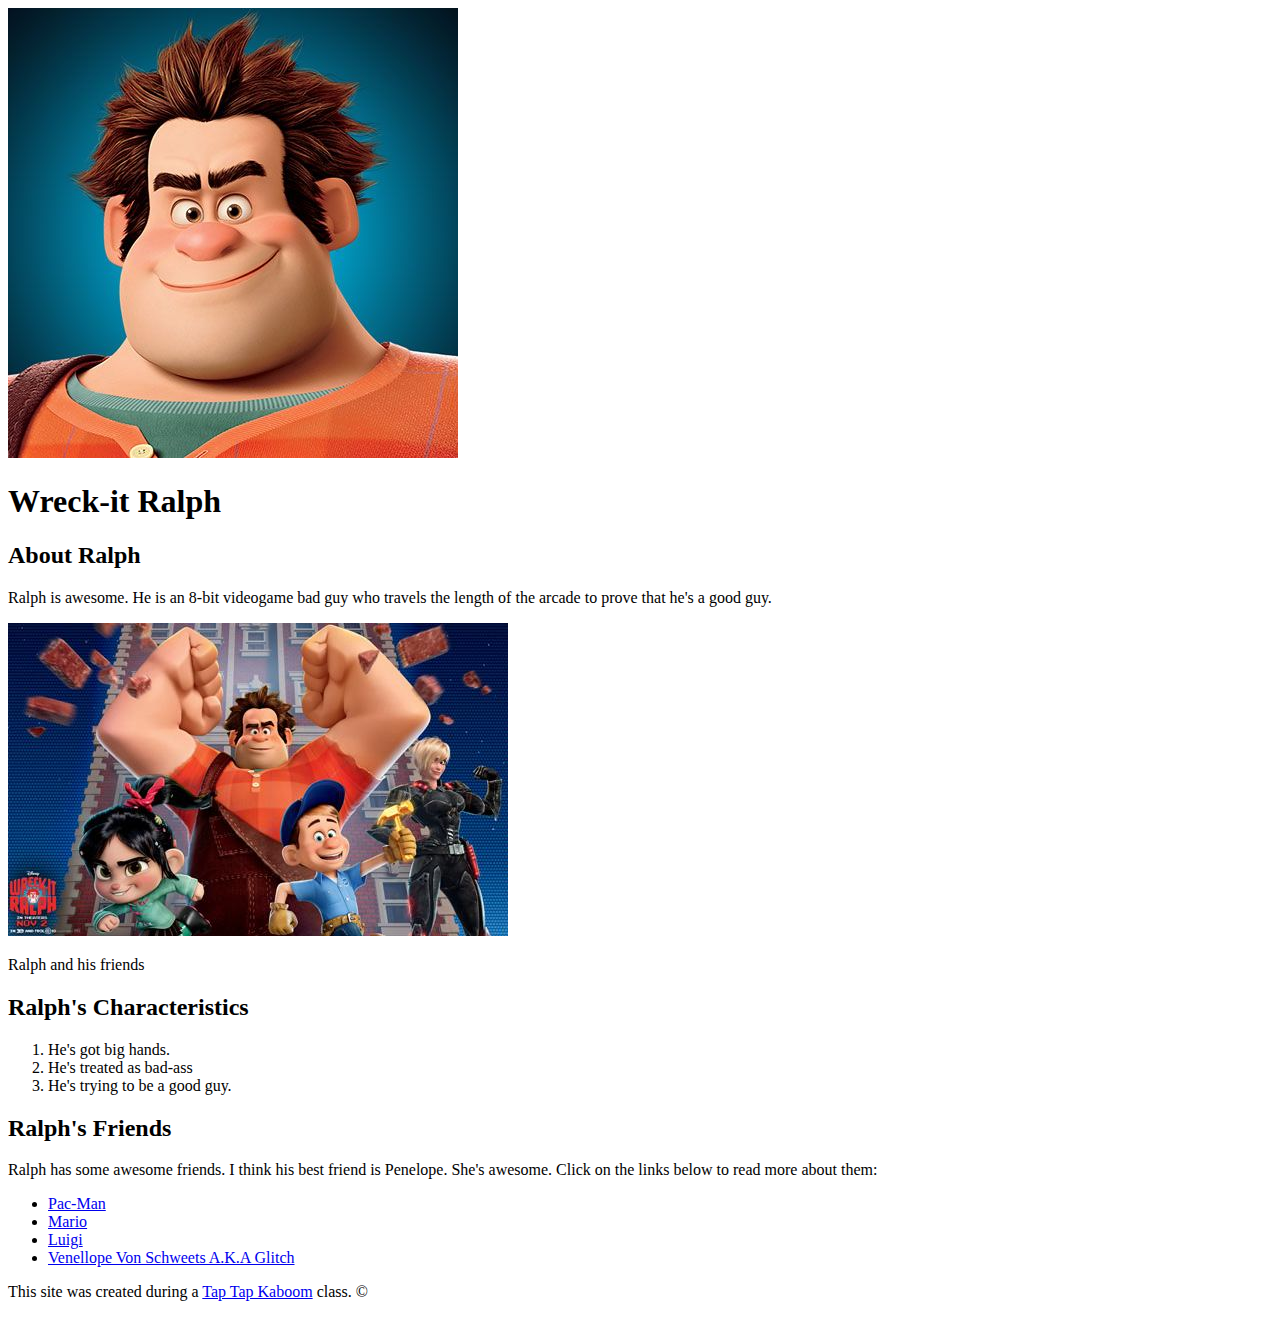
==== index.html @ 32a8f6d9 "Added our character's index.html file and a few images." ====
<!DOCTYPE html>
<html>
<head>
	<title>Wreck-it Ralph</title>
	<link rel="icon" href="img/ralph-avatar.jpg">
	<!-- The link rel="icon" puts a little icon next to the header that shows on the browser icon. This is called a Faveicon. Works best with square images. You can resize the image and crop it to make it work better. -->
</head>
<body>
	<!-- header element -->
	<header>
		<img src="img/ralph-avatar.jpg">
		<h1>Wreck-it Ralph</h1>
	</header>

	<!-- main element -->
	<main>
		<h2>About Ralph</h2>
		<p>Ralph is awesome. He is an 8-bit videogame bad guy who travels the length of the arcade to prove that he's a good guy. </p>
		<img src="img/ralph-big.jpg">
		<p>Ralph and his friends</p>

		<!-- Characteristics -->
		<h2>Ralph's Characteristics</h2>
		<ol>
			<li>He's got big hands.</li>
			<li>He's treated as bad-ass</li>
			<li>He's trying to be a good guy.</li>
		</ol>
		<!-- Friends -->
		<h2>Ralph's Friends</h2>
		<p>Ralph has some awesome friends. I think his best friend is Penelope. She's awesome. Click on the links below to read more about them:</p>
		<ul>
			<li><a target="_blank" href="https://pacman.cc">Pac-Man</a></li>
			<li><a target="_blank" href="https://mario.nintendo.com">Mario</a></li>
			<li><a target="_blank" href="https://www.mariowiki.com/Luigi">Luigi</a></li>
			<li><a target="_blank" href="https://disney.fandom.com/wiki/Vanellope_von_Schweetz"> Venellope Von Schweets A.K.A Glitch</a></li>
		</ul>
	</main>

	<!-- Footer element -->
	<footer>
		<p>This site was created during a <a target="_blank" href="https://taptapkaboom.com">Tap Tap Kaboom</a>  class. &copy;</p>
		<!-- &copy; will show a copyright symbol -->
		<!-- ctrl / will create this comment section -->
		<!-- <a makes a link, input link after href" insertlinkhere", add word before </a> target_blank makes it open to a new page-->
	</footer>
</body>
</html>
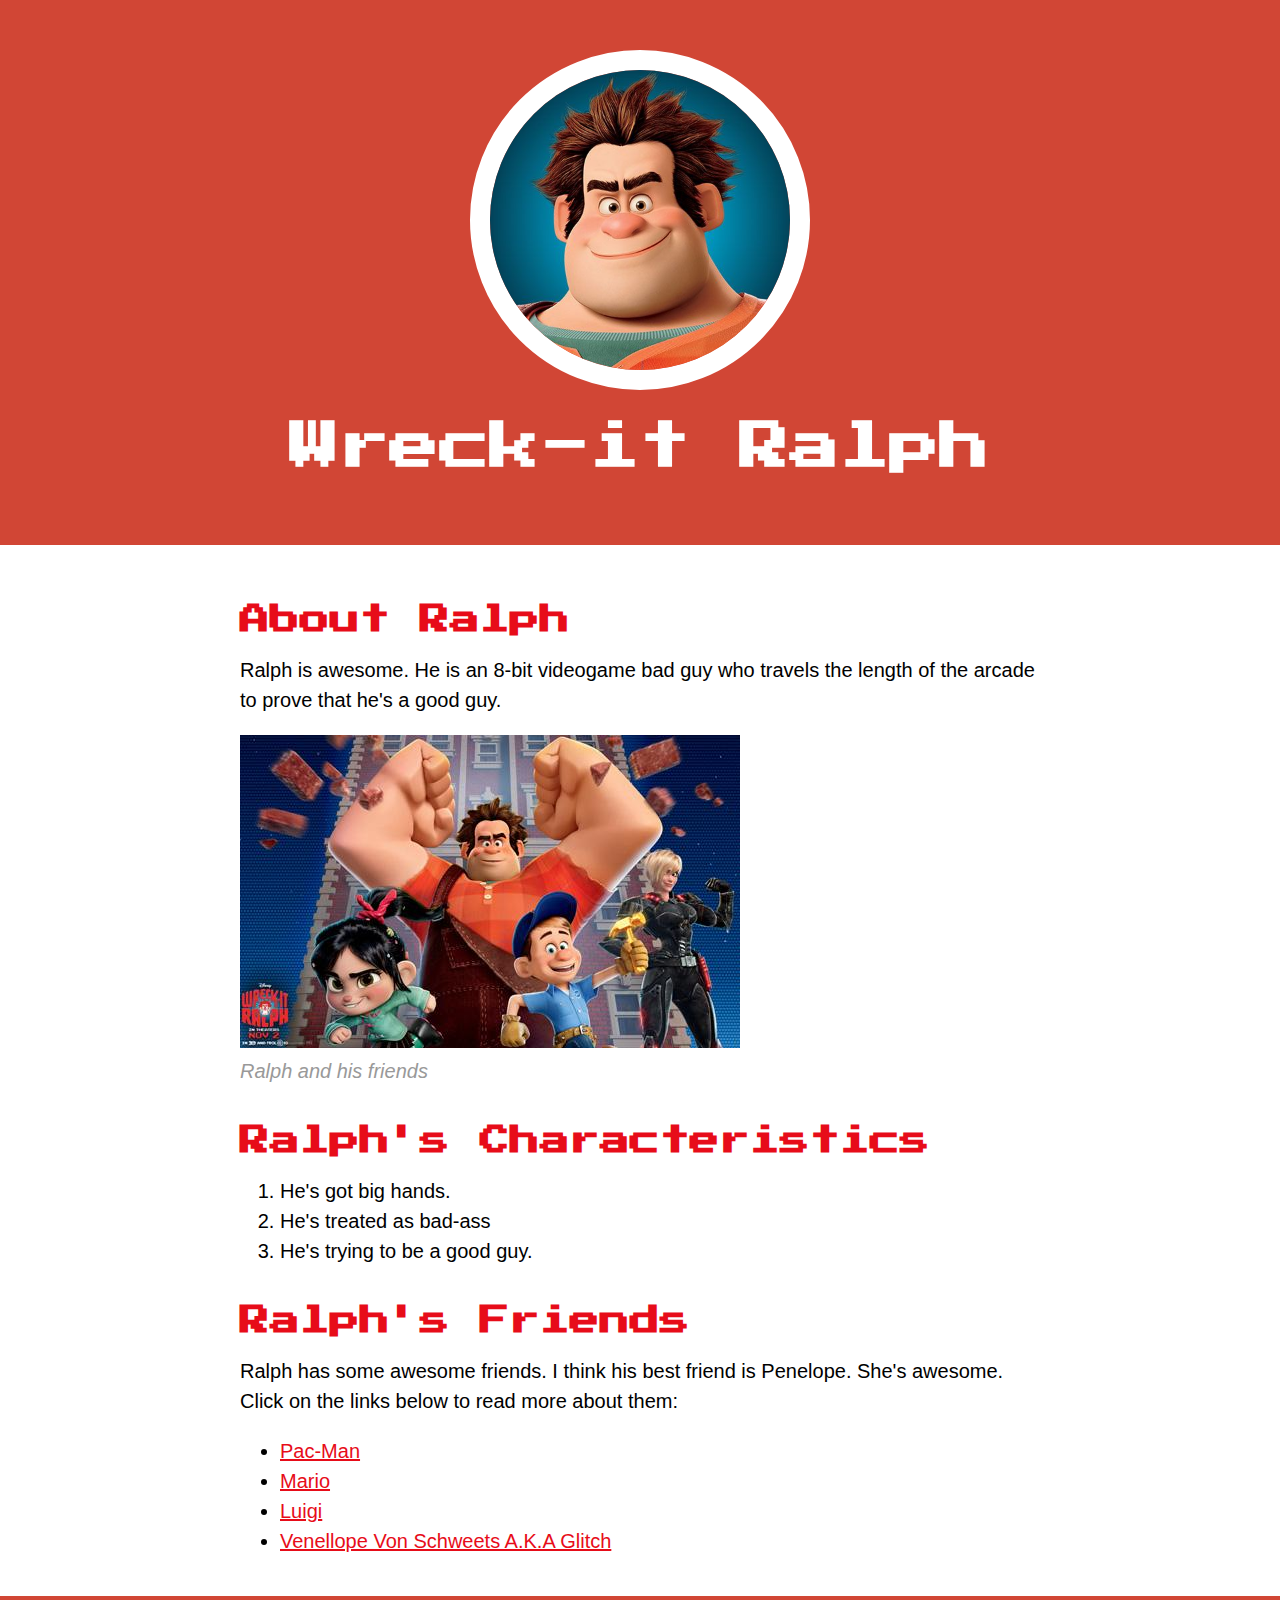
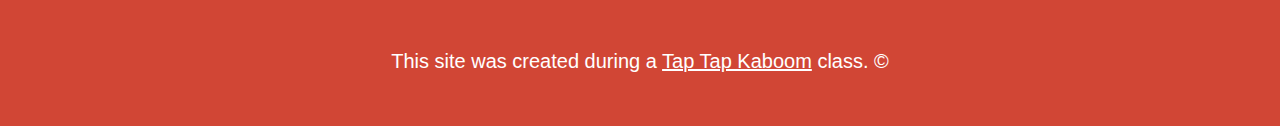
==== commit 557bb2d2: "Wrote the CSS for our character's website and changed some HTML." ====
--- a/index.html
+++ b/index.html
@@ -3,6 +3,8 @@
 <head>
 	<title>Wreck-it Ralph</title>
 	<link rel="icon" href="img/ralph-avatar.jpg">
+	<link href="https://fonts.googleapis.com/css2?family=Press+Start+2P&display=swap" rel="stylesheet"> 
+	<link rel="stylesheet" type="text/css" href="css/hero.css">
 	<!-- The link rel="icon" puts a little icon next to the header that shows on the browser icon. This is called a Faveicon. Works best with square images. You can resize the image and crop it to make it work better. -->
 </head>
 <body>
@@ -17,7 +19,7 @@
 		<h2>About Ralph</h2>
 		<p>Ralph is awesome. He is an 8-bit videogame bad guy who travels the length of the arcade to prove that he's a good guy. </p>
 		<img src="img/ralph-big.jpg">
-		<p>Ralph and his friends</p>
+		<p class="caption">Ralph and his friends</p>
 
 		<!-- Characteristics -->
 		<h2>Ralph's Characteristics</h2>
--- a/css/hero.css
+++ b/css/hero.css
@@ -0,0 +1,93 @@
+body{
+	margin: 0;
+	font-family: "Helvetica", "Arial", sans-serif;
+	font-size: 20px;
+	line-height: 30px /*makes text a little bit more legible*/
+}
+
+header{
+	background-color: #d14635;
+	text-align: center;
+	padding-top: 50px;
+	padding-bottom: 50px; 
+	/*padding adds space from the top and bottom so the image 
+	isn't touching the top of the page*/
+}
+
+h1, h2 {
+	    font-family: 'Press Start 2P', cursive;
+
+}
+
+header h1{
+	color: white; 
+	/*font-family: "Helvetica", "Arial", sans-serif;*/
+	font-size: 50px; 
+}
+
+header img {
+	border-radius: 170px;
+	width: 300px;
+	border: 20px solid white;
+}
+
+
+main {
+	max-width: 800px;
+	margin: 0 auto; 
+	/*top and bottom values are 0, left and right are auto. Now text is aligned left 
+	again and all of it is in the middle. */
+	padding: 20px;
+	/*so all of these numbers mean something top bottom left and right, 
+	0 20px 20px 100px, play around and see which is which*/
+}
+
+main img{
+	max-width: 100%;
+	/*keeps this image the same when you're changing other aspects of page*/
+}
+
+h2{
+	font-size: 30px;
+	color: #e70c19;
+	margin: 40px 0 10px;
+}
+
+p{
+	font-size: 20px;
+}
+
+a{
+	color: #e70c19;
+}
+a:hover{
+	color: white;
+	background-color: #483a94;
+}
+/*this is a hover pseudo class, declaring when you hover
+ on any a element we change the color*/
+
+footer{
+	background-color: #d14635;
+	text-align: center;
+	color: white;
+	padding: 50px;
+}
+
+footer p{
+	margin: 0;
+}
+footer a{
+	color: white;
+}
+
+footer a:hoover{
+	opacity: .5;
+	background-color: transparent;
+}
+
+p.caption{
+	color: #999999; font-style: italic; 
+	margin-top: 0;
+}
+/*all paragraphs with a class of caption, I want you to have a color of grey*/